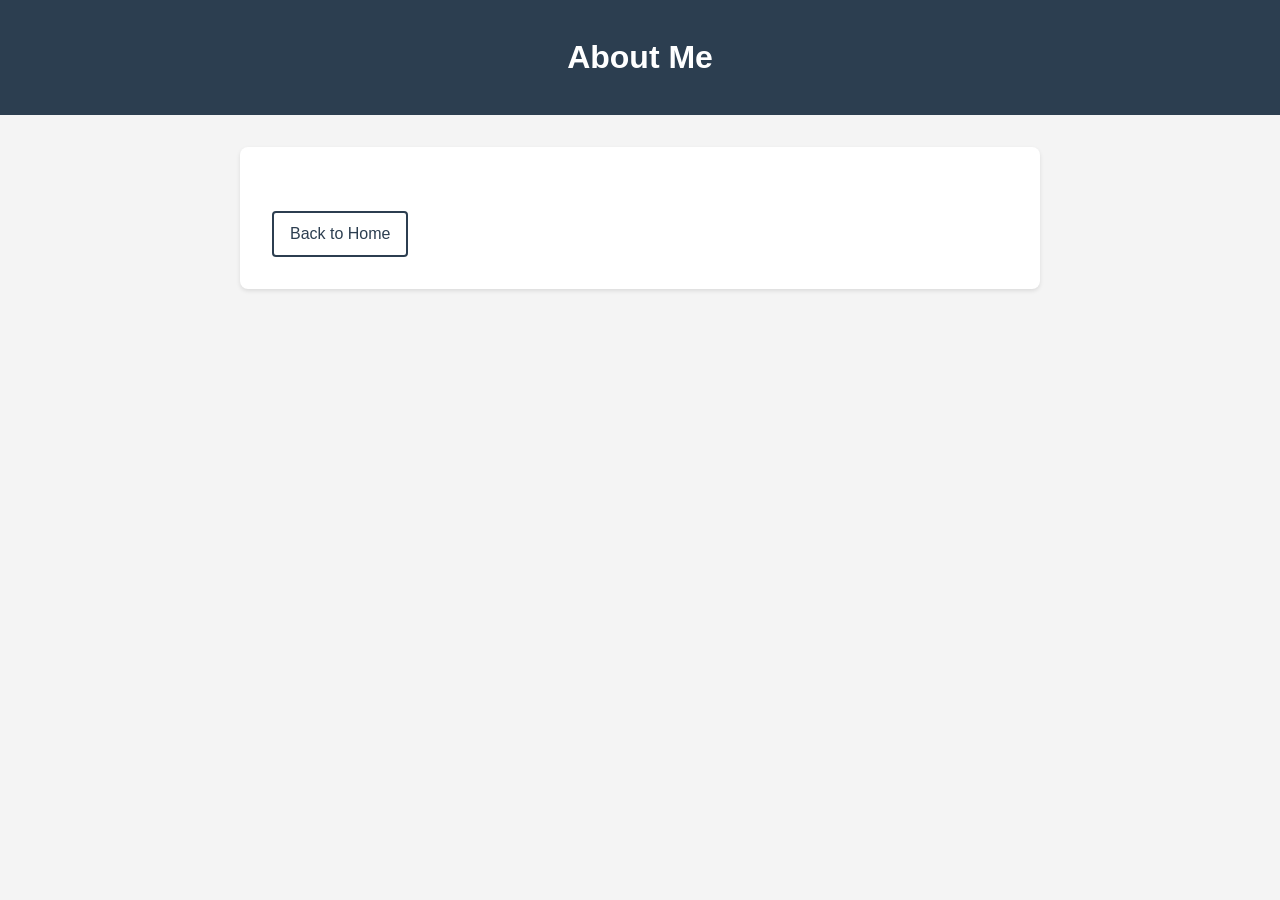
==== about.html @ 7f59ae51 "feat: create about page HTML structure" ====
<!DOCTYPE html>
   <html lang="en">
   <head>
       <meta charset="UTF-8">
       <meta name="viewport" content="width=device-width, initial-scale=1.0">
       <title>About Me - CSP451 CheckPoint 1</title>
       <link rel="stylesheet" href="style.css">
   </head>
   <body>
       <header><h1>About Me</h1></header>
       <main>
           <!-- content added in the next commit -->
           <nav><a href="index.html">Back to Home</a></nav>
       </main>
       <script src="script.js"></script>
   </body>
   </html>
---- style.css ----
/* Reset */
* {
    margin: 0;
    padding: 0;
    box-sizing: border-box;
}

/* Base / body */
body {
    font-family: Arial, sans-serif;
    line-height: 1.6;
    color: #333;
    background-color: #f4f4f4;
}

/* Header */
header {
    background-color: #2c3e50;
    color: #fff;
    padding: 2rem;
    text-align: center;
}

/* Main layout */
main {
    max-width: 800px;
    margin: 2rem auto;
    padding: 2rem;
    background-color: #fff;
    border-radius: 8px;
    box-shadow: 0 2px 4px rgba(0, 0, 0, 0.1);
}

/* Typography */
h2 {
    color: #2c3e50;
    margin-bottom: 1rem;
}

p {
    margin-bottom: 1rem;
}

ul {
    margin-left: 2rem;
    margin-bottom: 1rem;
}

li {
    margin-bottom: 0.5rem;
}

/* Navigation */
nav {
    margin-top: 2rem;
}

nav a {
    color: #2c3e50;
    text-decoration: none;
    padding: 0.5rem 1rem;
    border: 2px solid #2c3e50;
    border-radius: 4px;
    display: inline-block;
    transition: background-color 0.3s, color 0.3s;
}

nav a:hover {
    background-color: #2c3e50;
    color: #fff;
}
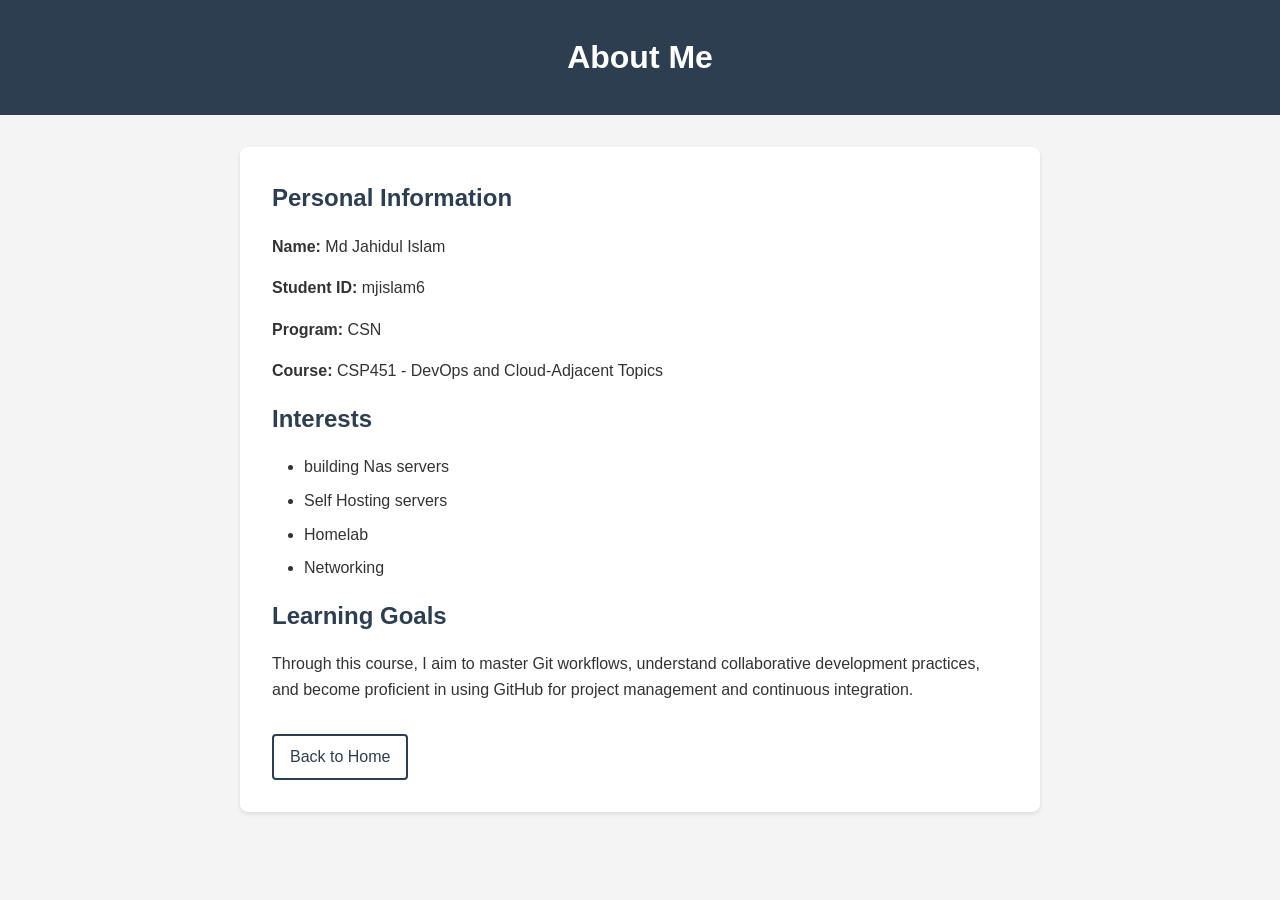
==== commit 59f135df: "feat: add personal information section to about page" ====
--- a/about.html
+++ b/about.html
@@ -1,17 +1,42 @@
 <!DOCTYPE html>
-   <html lang="en">
-   <head>
-       <meta charset="UTF-8">
-       <meta name="viewport" content="width=device-width, initial-scale=1.0">
-       <title>About Me - CSP451 CheckPoint 1</title>
-       <link rel="stylesheet" href="style.css">
-   </head>
-   <body>
-       <header><h1>About Me</h1></header>
-       <main>
-           <!-- content added in the next commit -->
-           <nav><a href="index.html">Back to Home</a></nav>
-       </main>
-       <script src="script.js"></script>
-   </body>
-   </html>+<html lang="en">
+<head>
+    <meta charset="UTF-8">
+    <meta name="viewport" content="width=device-width, initial-scale=1.0">
+    <title>About Me - CSP451 CheckPoint 1</title>
+    <link rel="stylesheet" href="style.css">
+</head>
+<body>
+    <header>
+        <h1>About Me</h1>
+    </header>
+    <main>
+        <section>
+            <h2>Personal Information</h2>
+            <p><strong>Name:</strong> Md Jahidul Islam</p>
+            <p><strong>Student ID:</strong> mjislam6</p>
+            <p><strong>Program:</strong> CSN</p>
+            <p><strong>Course:</strong> CSP451 - DevOps and Cloud-Adjacent Topics</p>
+        </section>
+        <section>
+            <h2>Interests</h2>
+            <ul>
+                <li>building Nas servers</li>
+                <li>Self Hosting servers</li>
+                <li>Homelab</li>
+                <li>Networking</li>
+            </ul>
+        </section>
+        <section>
+            <h2>Learning Goals</h2>
+            <p>Through this course, I aim to master Git workflows, understand
+            collaborative development practices, and become proficient in using
+            GitHub for project management and continuous integration.</p>
+        </section>
+        <nav>
+            <a href="index.html">Back to Home</a>
+        </nav>
+    </main>
+    <script src="script.js"></script>
+</body>
+</html>
